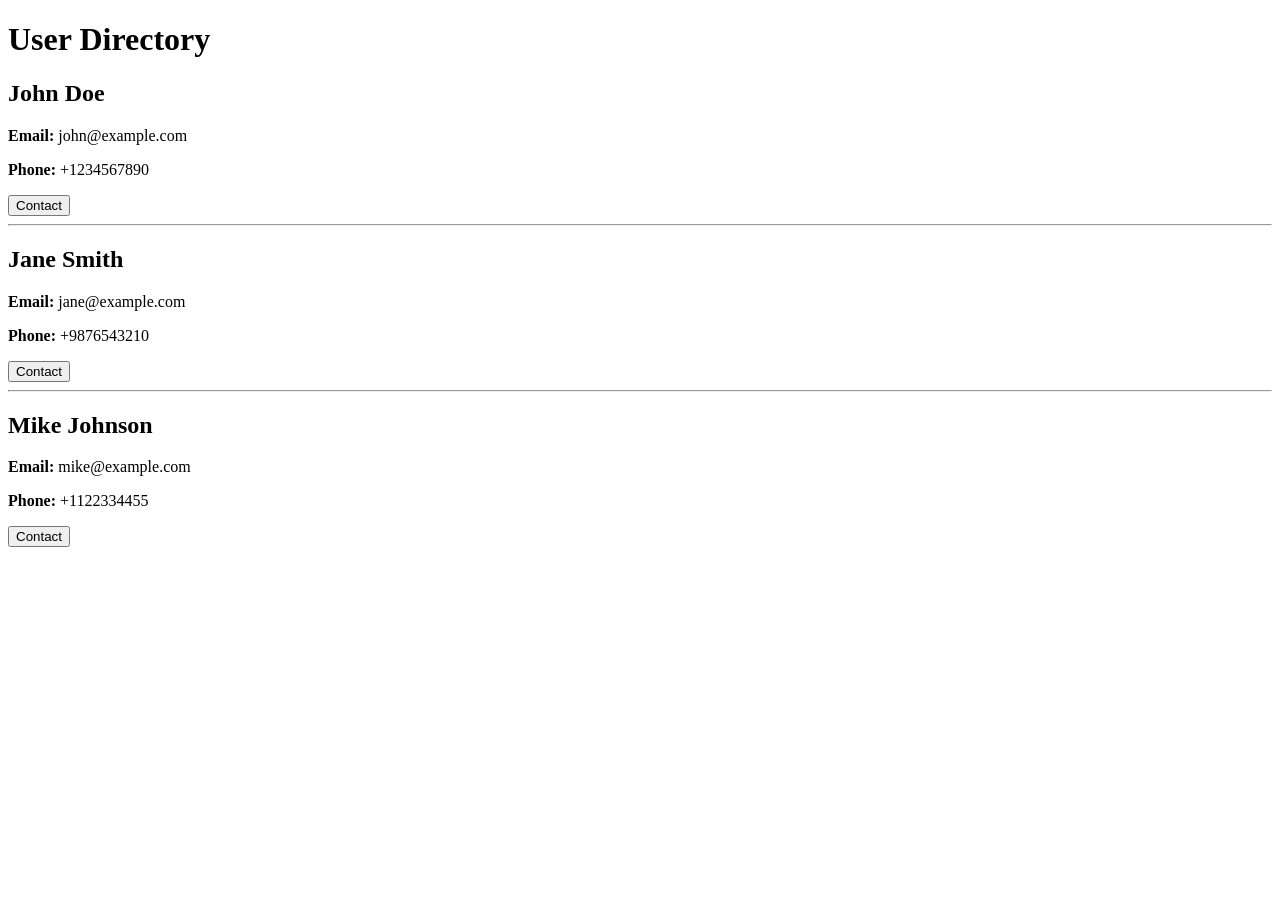
==== HTML/Index.html @ b8d5d354 "feat: add user directory index page and feedback contact form" ====
<!DOCTYPE html>
<html>

<head>
    <title>User Cards</title>
</head>

<body>

    <h1>User Directory</h1>

    <!-- Card 1 -->
    <div>
        <h2>John Doe</h2>
        <p><strong>Email:</strong> john@example.com</p>
        <p><strong>Phone:</strong> +1234567890</p>
        <form action="mailto:john@example.com" method="post" enctype="text/plain">
            <button type="submit">Contact</button>
        </form>
    </div>

    <hr>

    <!-- Card 2 -->
    <div>
        <h2>Jane Smith</h2>
        <p><strong>Email:</strong> jane@example.com</p>
        <p><strong>Phone:</strong> +9876543210</p>
        <form action="mailto:jane@example.com" method="post" enctype="text/plain">
            <button type="submit">Contact</button>
        </form>
    </div>

    <hr>

    <!-- Card 3 -->
    <div>
        <h2>Mike Johnson</h2>
        <p><strong>Email:</strong> mike@example.com</p>
        <p><strong>Phone:</strong> +1122334455</p>
        <form action="mailto:mike@example.com" method="post" enctype="text/plain">
            <button type="submit">Contact</button>
        </form>
    </div>

</body>

</html>
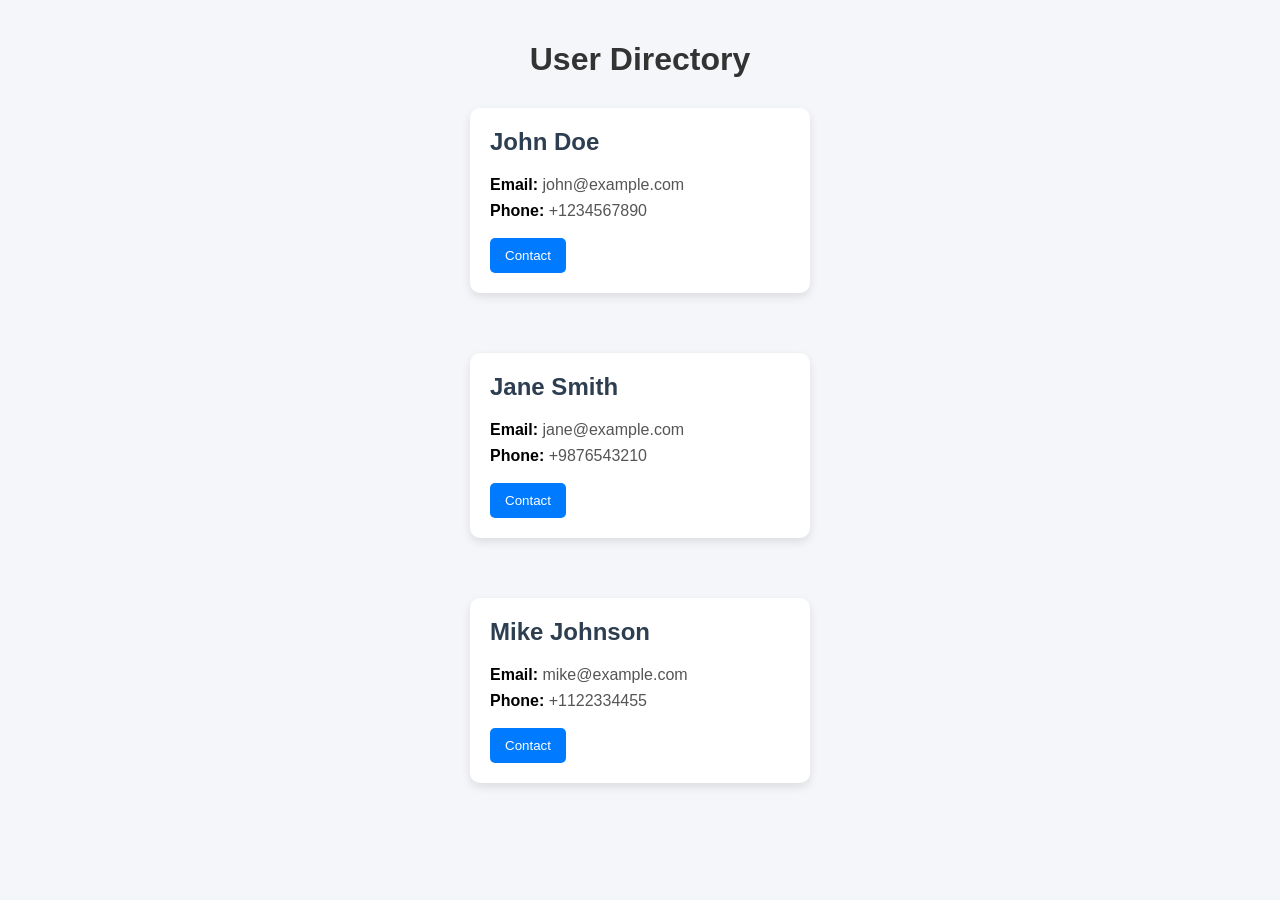
==== commit b4a65929: "hello" ====
--- a/HTML/Index.html
+++ b/HTML/Index.html
@@ -3,6 +3,7 @@
 
 <head>
     <title>User Cards</title>
+    <link rel="stylesheet" href="../style.css">
 </head>
 
 <body>
--- a/style.css
+++ b/style.css
@@ -0,0 +1,60 @@
+body {
+    font-family: Arial, sans-serif;
+    background-color: #f4f6f9;
+    margin: 0;
+    padding: 20px;
+}
+
+h1 {
+    text-align: center;
+    color: #333;
+    margin-bottom: 30px;
+}
+
+div {
+    background-color: #ffffff;
+    width: 300px;
+    margin: 20px auto;
+    padding: 20px;
+    border-radius: 10px;
+    box-shadow: 0 4px 10px rgba(0, 0, 0, 0.1);
+    transition: transform 0.2s ease;
+}
+
+div:hover {
+    transform: translateY(-5px);
+}
+
+h2 {
+    margin-top: 0;
+    color: #2c3e50;
+}
+
+p {
+    color: #555;
+    margin: 8px 0;
+}
+
+strong {
+    color: #000;
+}
+
+button {
+    margin-top: 10px;
+    padding: 10px 15px;
+    border: none;
+    background-color: #007BFF;
+    color: white;
+    border-radius: 5px;
+    cursor: pointer;
+    transition: background-color 0.3s ease;
+}
+
+button:hover {
+    background-color: #0056b3;
+}
+
+hr {
+    border: none;
+    height: 20px;
+}
